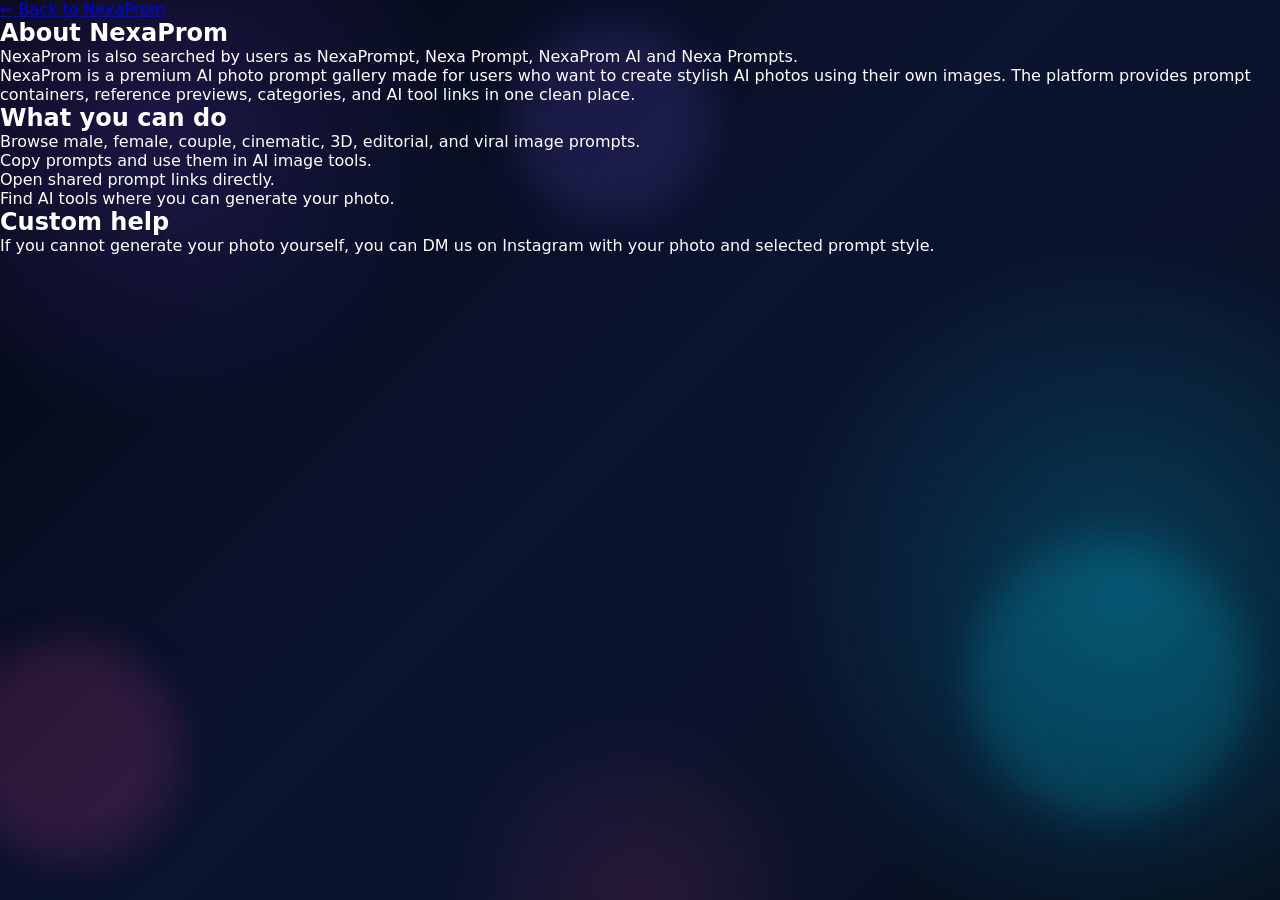
==== about.html @ d0b2d92f "Add files via upload" ====
<!DOCTYPE html>
<html lang="en">
<head>
  <meta charset="UTF-8" />
  <meta name="viewport" content="width=device-width, initial-scale=1.0, viewport-fit=cover" />
  <meta name="robots" content="index, follow">
  <meta name="theme-color" content="#080914">
  <link rel="icon" type="image/svg+xml" href="favicon.svg">
  <link rel="stylesheet" href="style.css" />
  <title>About NexaProm - AI Photo Prompt Gallery</title>
  <meta name="description" content="Learn about NexaProm, a premium AI photo prompt gallery for viral image styles.">
</head>
<body>
  <div class="page-glow glow-a"></div>
  <div class="page-glow glow-b"></div>
  <div class="page-glow glow-c"></div>
  <main class="info-page">
    <section class="info-shell">
      <a class="info-back" href="index.html">← Back to NexaProm</a>
<h1>About NexaProm</h1>
<p>NexaProm is also searched by users as NexaPrompt, Nexa Prompt, NexaProm AI and Nexa Prompts.</p>
<p>NexaProm is a premium AI photo prompt gallery made for users who want to create stylish AI photos using their own images. The platform provides prompt containers, reference previews, categories, and AI tool links in one clean place.</p>
<h2>What you can do</h2>
<ul>
  <li>Browse male, female, couple, cinematic, 3D, editorial, and viral image prompts.</li>
  <li>Copy prompts and use them in AI image tools.</li>
  <li>Open shared prompt links directly.</li>
  <li>Find AI tools where you can generate your photo.</li>
</ul>
<h2>Custom help</h2>
<p>If you cannot generate your photo yourself, you can DM us on Instagram with your photo and selected prompt style.</p>
    </section>
  </main>
</body>
</html>
---- style.css ----
:root{
  --bg:#060816;
  --panel:rgba(255,255,255,0.08);
  --line:rgba(255,255,255,0.12);
  --text:#ffffff;
  --muted:#c4ccef;
  --cyan:#33d8ff;
  --violet:#865dff;
  --pink:#ff4ca2;
  --shadow:0 24px 90px rgba(0,0,0,0.28);
}

*{box-sizing:border-box;margin:0;padding:0}
html{scroll-behavior:smooth}
body{
  font-family:'Inter',system-ui,-apple-system,Segoe UI,sans-serif;
  color:var(--text);
  background:
    radial-gradient(circle at 12% 14%, rgba(119,76,255,0.18), transparent 22%),
    radial-gradient(circle at 88% 66%, rgba(0,213,255,0.22), transparent 28%),
    radial-gradient(circle at 50% 100%, rgba(255,76,162,0.12), transparent 18%),
    linear-gradient(135deg,#050713 0%,#0b1430 48%,#07101f 100%);
  min-height:100vh;
  overflow-x:hidden;
}

.page-glow{position:fixed;border-radius:50%;filter:blur(22px);opacity:.55;z-index:-1;animation:floatGlow 8s ease-in-out infinite}
.glow-a{width:220px;height:220px;left:-40px;bottom:40px;background:rgba(255,76,162,.28)}
.glow-b{width:280px;height:280px;right:30px;bottom:80px;background:rgba(0,217,255,.30);animation-delay:1.5s}
.glow-c{width:200px;height:200px;left:40%;top:20px;background:rgba(129,97,255,.28);animation-delay:3s}
@keyframes floatGlow{0%,100%{transform:translateY(0) scale(1)}50%{transform:translateY(-16px) scale(1.05)}}

.topbar{
  position:sticky;
  top:0;
  z-index:40;
  display:flex;
  align-items:center;
  justify-content:space-between;
  gap:20px;
  padding:16px 5%;
  background:rgba(5,8,19,.64);
  backdrop-filter:blur(16px);
  border-bottom:1px solid rgba(255,255,255,.06);
  transition:transform .26s ease, opacity .26s ease;
}
.topbar.hide-on-scroll{
  transform:translateY(-110%);
  opacity:0;
}
.brand{display:flex;align-items:center;gap:14px;cursor:pointer;user-select:none}
.logo3d{
  width:54px;height:54px;border-radius:18px;display:grid;place-items:center;
  font-size:19px;font-weight:900;letter-spacing:-1px;
  background:linear-gradient(145deg,var(--pink),var(--violet),var(--cyan));
  box-shadow:0 18px 42px rgba(122,92,255,.35);
  transform:rotate(-7deg);
}
.brand h1{font-size:25px;font-weight:900;line-height:1}
.brand p{font-size:12px;color:#bfc8ef;margin-top:4px}
.topnav{display:flex;gap:10px;flex-wrap:wrap}

button,input,textarea,select{font:inherit}
.nav-btn,.primary-btn,.secondary-btn,.danger-btn{
  border:0;cursor:pointer;border-radius:16px;color:#fff;font-weight:800;
  transition:transform .2s ease, box-shadow .2s ease, opacity .2s ease;
}
.nav-btn{background:rgba(255,255,255,.08);padding:12px 18px;border:1px solid rgba(255,255,255,.08)}
.primary-btn{padding:14px 20px;background:linear-gradient(135deg,var(--cyan),var(--violet));box-shadow:0 16px 35px rgba(90,125,255,.28)}
.secondary-btn{padding:12px 16px;background:rgba(255,255,255,.08);border:1px solid rgba(255,255,255,.1)}
.danger-btn{padding:12px 16px;background:linear-gradient(135deg,#ff4a65,#ff6e3b)}
.nav-btn:hover,.primary-btn:hover,.secondary-btn:hover,.danger-btn:hover{transform:translateY(-2px)}
.full-btn{width:100%}

.hero{
  padding:62px 5% 34px;
  display:grid;
  grid-template-columns:1.08fr .92fr;
  gap:34px;
  align-items:center;
}

.instagram-glow{
  display:inline-flex;
  align-items:center;
  gap:9px;
  width:max-content;
  margin-bottom:12px;
  padding:10px 16px;
  border-radius:999px;
  text-decoration:none;
  color:#fff;
  font-weight:900;
  letter-spacing:.2px;
  background:
    linear-gradient(135deg,rgba(255,76,162,.20),rgba(134,93,255,.20),rgba(51,216,255,.16)),
    rgba(255,255,255,.07);
  border:1px solid rgba(255,255,255,.18);
  box-shadow:
    0 0 22px rgba(255,76,162,.34),
    0 0 38px rgba(134,93,255,.22),
    inset 0 0 18px rgba(255,255,255,.06);
  position:relative;
  overflow:hidden;
  animation:igGlow 2.2s ease-in-out infinite;
}
.instagram-glow::before{
  content:"";
  position:absolute;
  inset:-2px;
  background:linear-gradient(90deg,transparent,rgba(255,255,255,.34),transparent);
  transform:translateX(-120%);
  animation:igShine 2.8s ease-in-out infinite;
}
.ig-dot{
  width:13px;
  height:13px;
  border-radius:50%;
  background:linear-gradient(135deg,#ffd166,#ff4ca2,#865dff);
  box-shadow:0 0 18px rgba(255,76,162,.8);
  flex:0 0 auto;
}
@keyframes igGlow{
  0%,100%{filter:brightness(1);transform:translateY(0)}
  50%{filter:brightness(1.25);transform:translateY(-2px)}
}
@keyframes igShine{
  0%{transform:translateX(-120%)}
  48%,100%{transform:translateX(120%)}
}

.badge{display:inline-flex;padding:10px 16px;border-radius:999px;background:rgba(255,255,255,.08);border:1px solid rgba(255,255,255,.1);color:#d4dbff;font-weight:800}
.hero-copy h2{
  font-size:clamp(38px,6vw,72px);
  line-height:1.02;
  letter-spacing:-1.4px;
  margin:18px 0 16px;
  background:linear-gradient(90deg,#ffffff,#cad4ff,#94f6ff);
  -webkit-background-clip:text;
  color:transparent;
}
.hero-text{font-size:18px;line-height:1.75;color:var(--muted);max-width:720px}
.hero-actions{margin-top:26px;display:flex;flex-wrap:wrap;gap:12px}

.hero-visual{min-height:560px;position:relative;display:grid;place-items:center}
.phone-shell{
  position:relative;
  width:min(360px,80vw);
  height:min(650px,80vh);
  padding:14px;
  border-radius:40px;
  background:linear-gradient(180deg,rgba(255,255,255,.13),rgba(255,255,255,.07));
  border:1px solid rgba(255,255,255,.16);
  box-shadow:0 40px 110px rgba(0,0,0,.4), inset 0 0 20px rgba(255,255,255,.04);
  overflow:hidden;
  transform:perspective(1200px) rotateY(-10deg) rotateX(7deg);
}
.phone-notch{position:absolute;top:12px;left:50%;transform:translateX(-50%);width:110px;height:24px;border-radius:0 0 16px 16px;background:#02050d;z-index:3}
.phone-image-stage{
  width:100%;height:100%;border-radius:30px;
  background:linear-gradient(180deg,rgba(9,14,26,.95),rgba(10,16,32,.98));
  display:flex;align-items:center;justify-content:center;overflow:hidden;position:relative;
}
.hero-preview-image{max-width:100%;max-height:100%;width:auto;height:auto;object-fit:contain;display:block;transition:transform .6s ease, opacity .6s ease;backface-visibility:hidden}
.hero-preview-image.flip-out{opacity:.15;transform:rotateY(90deg) scale(.96)}
.hero-preview-image.flip-in{opacity:1;transform:rotateY(0deg) scale(1)}
.hero-overlay-title{
  position:absolute;left:28px;right:28px;bottom:28px;
  padding:17px 18px;border-radius:24px;
  background:rgba(11,16,31,.62);
  backdrop-filter:blur(16px);
  border:1px solid rgba(255,255,255,.08);
  font-weight:800;text-align:center;font-size:18px;z-index:3;
}
.floating-chip{
  position:absolute;z-index:2;padding:16px 22px;border-radius:22px;
  background:rgba(255,255,255,.09);border:1px solid rgba(255,255,255,.14);
  backdrop-filter:blur(16px);font-weight:900;box-shadow:var(--shadow);
}
.chip-left{left:0;top:22%;animation:floatGlow 5s ease-in-out infinite}
.chip-right{right:0;bottom:22%;animation:floatGlow 5s ease-in-out 1.2s infinite}


/* Live visit counter beside Explore Prompts */
.visit-counter{
  display:inline-flex;
  align-items:center;
  gap:11px;
  min-width:96px;
  height:48px;
  padding:0 18px;
  border-radius:20px;
  color:#fff;
  font-weight:900;
  background:
    radial-gradient(circle at 25% 50%, rgba(51,216,255,.18), transparent 38%),
    linear-gradient(180deg,rgba(255,255,255,.11),rgba(255,255,255,.055));
  border:1px solid rgba(255,255,255,.15);
  box-shadow:
    0 18px 45px rgba(0,0,0,.22),
    0 0 28px rgba(134,93,255,.16),
    inset 0 0 18px rgba(255,255,255,.05);
  backdrop-filter:blur(16px);
  position:relative;
  overflow:hidden;
}
.visit-counter::before{
  content:"";
  position:absolute;
  inset:-2px;
  background:linear-gradient(90deg,transparent,rgba(51,216,255,.22),transparent);
  transform:translateX(-120%);
  animation:visitShine 2.6s ease-in-out infinite;
}
.visit-eye{
  width:34px;
  height:34px;
  display:grid;
  place-items:center;
  border-radius:50%;
  background:rgba(51,216,255,.10);
  box-shadow:0 0 22px rgba(51,216,255,.15);
  position:relative;
  z-index:1;
  font-size:15px;
}
#liveVisitCount{
  position:relative;
  z-index:1;
  font-size:24px;
  line-height:1;
  min-width:18px;
  text-align:left;
}
.visit-counter.bump{
  animation:visitBump .48s ease;
}
@keyframes visitShine{
  0%{transform:translateX(-120%)}
  48%,100%{transform:translateX(120%)}
}
@keyframes visitBump{
  0%{transform:scale(1)}
  35%{transform:scale(1.08)}
  100%{transform:scale(1)}
}


/* Important moving notice bar */
.important-notice{
  margin:10px 5% 0;
  height:44px;
  border-radius:18px;
  display:flex;
  align-items:center;
  overflow:hidden;
  position:relative;
  z-index:20;
  background:
    radial-gradient(circle at 8% 50%, rgba(255,67,88,.28), transparent 28%),
    linear-gradient(90deg,rgba(255,55,75,.22),rgba(255,55,75,.08),rgba(255,55,75,.20));
  border:1px solid rgba(255,84,105,.48);
  box-shadow:
    0 0 24px rgba(255,55,75,.25),
    inset 0 0 22px rgba(255,255,255,.04);
  backdrop-filter:blur(15px);
}
.notice-label{
  height:100%;
  display:flex;
  align-items:center;
  gap:8px;
  padding:0 18px;
  color:#fff;
  font-size:12px;
  font-weight:900;
  letter-spacing:.8px;
  text-transform:uppercase;
  background:linear-gradient(135deg,rgba(255,52,82,.55),rgba(255,52,82,.16));
  border-right:1px solid rgba(255,255,255,.12);
  flex:0 0 auto;
  z-index:2;
}
.notice-label::before{
  content:"!";
  width:20px;
  height:20px;
  display:grid;
  place-items:center;
  border-radius:50%;
  color:#fff;
  background:#ff3759;
  box-shadow:0 0 18px rgba(255,55,89,.8);
}
.notice-marquee{
  flex:1;
  overflow:hidden;
  white-space:nowrap;
  position:relative;
}
.notice-marquee::before,
.notice-marquee::after{
  content:"";
  position:absolute;
  top:0;
  bottom:0;
  width:42px;
  z-index:2;
  pointer-events:none;
}
.notice-marquee::before{left:0;background:linear-gradient(90deg,rgba(31,6,14,.95),transparent)}
.notice-marquee::after{right:0;background:linear-gradient(270deg,rgba(31,6,14,.95),transparent)}
#importantNoticeText{
  display:inline-block;
  padding-left:100%;
  color:#ffd8df;
  font-size:14px;
  font-weight:800;
  letter-spacing:.2px;
  animation:noticeMove 120s linear infinite;
}
@keyframes noticeMove{
  0%{transform:translateX(0)}
  100%{transform:translateX(-100%)}
}

.notice-admin-box{
  margin-top:20px;
  padding:18px;
  border-radius:24px;
  display:grid;
  gap:12px;
}
.notice-admin-box h3{
  font-size:20px;
  margin-bottom:4px;
}
.notice-admin-box textarea{
  width:100%;
  border-radius:16px;
  border:1px solid rgba(255,255,255,.12);
  background:rgba(255,255,255,.06);
  color:#fff;
  padding:15px 16px;
  outline:0;
  resize:vertical;
}
.notice-admin-actions{
  display:flex;
  gap:10px;
  flex-wrap:wrap;
}
.notice-admin-actions button{
  flex:1;
  min-width:180px;
}

@media (max-width:780px){
  .important-notice{
    margin:8px 14px 0;
    height:38px;
    border-radius:15px;
  }
  .notice-label{
    padding:0 11px;
    font-size:10px;
  }
  .notice-label::before{
    width:17px;
    height:17px;
    font-size:11px;
  }
  #importantNoticeText{
    font-size:12px;
    animation-duration:15s;
  }
  .notice-admin-actions{
    flex-direction:column;
  }
  .notice-admin-actions button{
    width:100%;
  }
}

.stats-wrap{padding:10px 5% 46px;display:grid;grid-template-columns:repeat(3,minmax(0,1fr));gap:18px}
.glass-panel,.stat-card,.empty-card,.step-card,.prompt-card,.admin-box{background:linear-gradient(180deg,rgba(255,255,255,.09),rgba(255,255,255,.05));border:1px solid var(--line);box-shadow:var(--shadow);backdrop-filter:blur(16px)}
.stat-card{border-radius:28px;padding:24px}
.stat-card strong{display:block;font-size:38px;font-weight:900}
.stat-card span{color:#b8c3ec}


/* AI Tools Section */
.tools-section{
  padding:0 5% 42px;
}
.tools-head{
  display:flex;
  align-items:end;
  justify-content:space-between;
  gap:18px;
  margin-bottom:16px;
}
.tools-head span{
  color:#86edff;
  font-size:13px;
  font-weight:900;
  text-transform:uppercase;
  letter-spacing:1.4px;
}
.tools-head h2{
  font-size:26px;
  margin-top:6px;
}
.tools-head p{
  color:#bfc8ef;
  font-size:14px;
}
.tools-grid{
  display:grid;
  grid-template-columns:repeat(5,minmax(0,1fr));
  gap:14px;
}
.tool-card{
  display:flex;
  align-items:center;
  justify-content:space-between;
  gap:12px;
  padding:15px 16px;
  border-radius:20px;
  text-decoration:none;
  color:#fff;
  background:
    radial-gradient(circle at 18% 50%, rgba(51,216,255,.14), transparent 34%),
    linear-gradient(180deg,rgba(255,255,255,.09),rgba(255,255,255,.05));
  border:1px solid rgba(255,255,255,.12);
  box-shadow:0 18px 48px rgba(0,0,0,.20);
  backdrop-filter:blur(16px);
  transition:transform .2s ease, box-shadow .2s ease, border-color .2s ease;
  position:relative;
  overflow:hidden;
}
.tool-card::before{
  content:"";
  position:absolute;
  inset:-2px;
  background:linear-gradient(90deg,transparent,rgba(51,216,255,.20),transparent);
  transform:translateX(-120%);
  transition:.45s ease;
}
.tool-card:hover{
  transform:translateY(-4px);
  border-color:rgba(51,216,255,.35);
  box-shadow:0 22px 60px rgba(51,216,255,.12);
}
.tool-card:hover::before{
  transform:translateX(120%);
}
.tool-main{
  display:flex;
  align-items:center;
  gap:12px;
  min-width:0;
  position:relative;
  z-index:1;
}
.tool-icon{
  width:38px;
  height:38px;
  border-radius:14px;
  display:grid;
  place-items:center;
  flex:0 0 auto;
  background:linear-gradient(135deg,rgba(51,216,255,.22),rgba(134,93,255,.22));
  box-shadow:inset 0 0 18px rgba(255,255,255,.05);
  font-size:20px;
}
.tool-name{
  font-weight:900;
  font-size:14px;
  white-space:nowrap;
  overflow:hidden;
  text-overflow:ellipsis;
}
.tool-open{
  position:relative;
  z-index:1;
  opacity:.75;
  font-weight:900;
}
.tools-empty{
  padding:18px;
  border-radius:20px;
  color:#bfc8ef;
  background:rgba(255,255,255,.06);
  border:1px solid rgba(255,255,255,.10);
  grid-column:1/-1;
}

/* Admin Tools */
.tools-admin-box{
  margin-top:20px;
  padding:18px;
  border-radius:24px;
  display:grid;
  gap:12px;
}
.tools-admin-box h3{
  font-size:20px;
  margin-bottom:4px;
}
.tools-admin-grid{
  display:grid;
  grid-template-columns:1fr .55fr 1.45fr;
  gap:10px;
}
.tools-admin-list{
  display:grid;
  gap:10px;
  margin-top:8px;
}
.tool-admin-item{
  display:flex;
  justify-content:space-between;
  align-items:center;
  gap:12px;
  padding:12px 14px;
  border-radius:18px;
  background:rgba(255,255,255,.06);
  border:1px solid rgba(255,255,255,.10);
}
.tool-admin-item b{
  display:block;
  margin-bottom:4px;
}
.tool-admin-item small{
  display:block;
  max-width:520px;
  overflow:hidden;
  text-overflow:ellipsis;
  white-space:nowrap;
}
.tool-admin-actions{
  display:flex;
  gap:8px;
  flex-wrap:wrap;
}
.tool-admin-actions button{
  border:0;
  cursor:pointer;
  color:#fff;
  border-radius:12px;
  padding:9px 12px;
  font-weight:800;
}
.tool-edit-btn{
  background:linear-gradient(135deg,var(--cyan),var(--violet));
}
.tool-delete-btn{
  background:linear-gradient(135deg,#ff4a65,#ff6e3b);
}

@media (max-width:1100px){
  .tools-grid{
    grid-template-columns:repeat(3,minmax(0,1fr));
  }
}
@media (max-width:780px){
  .tools-section{
    padding:0 14px 28px;
  }
  .tools-head{
    align-items:flex-start;
    flex-direction:column;
    gap:6px;
  }
  .tools-head h2{
    font-size:22px;
  }
  .tools-grid{
    grid-template-columns:1fr 1fr;
    gap:10px;
  }
  .tool-card{
    padding:12px;
    border-radius:17px;
  }
  .tool-icon{
    width:32px;
    height:32px;
    border-radius:12px;
    font-size:17px;
  }
  .tool-name{
    font-size:12px;
  }
  .tools-admin-grid{
    grid-template-columns:1fr;
  }
  .tool-admin-item{
    flex-direction:column;
    align-items:stretch;
  }
}

.section-block{padding:38px 5%}
.section-title span{color:#86edff;font-size:13px;font-weight:900;text-transform:uppercase;letter-spacing:1.4px}
.section-title h2{font-size:34px;margin-top:10px;margin-bottom:20px}
.toolbar{display:flex;gap:14px;align-items:center;padding:16px;border-radius:26px;margin-bottom:24px}
.toolbar input,.toolbar select,.admin-form input,.admin-form textarea,.admin-form select{width:100%;border-radius:16px;border:1px solid rgba(255,255,255,.12);background:rgba(255,255,255,.06);color:#fff;padding:15px 16px;outline:0}
.toolbar select{max-width:270px}.toolbar option,.admin-form select option{color:#111}


.gender-hint{
  display:flex;
  align-items:center;
  gap:8px;
  color:#bfc8ef;
  font-size:13px;
  margin-top:8px;
}

.cards-grid{display:grid;grid-template-columns:repeat(3,minmax(0,1fr));gap:24px;align-items:start}
.prompt-card{border-radius:30px;overflow:hidden;transition:transform .22s ease, box-shadow .22s ease}
.prompt-card:hover{transform:translateY(-8px);box-shadow:0 34px 90px rgba(0,0,0,.34)}
.image-box{position:relative;display:flex;align-items:center;justify-content:center;background:linear-gradient(180deg,rgba(7,10,18,.92),rgba(10,14,28,.98));overflow:hidden;padding:14px;min-height:320px}
.image-box img{max-width:100%;max-height:620px;width:auto;height:auto;display:block;object-fit:contain;transition:transform .3s ease, opacity .3s ease}
.prompt-card:hover .image-box img{transform:scale(1.01)}
.cat-pill{position:absolute;top:14px;left:14px;padding:8px 14px;border-radius:999px;background:rgba(7,10,18,.72);border:1px solid rgba(255,255,255,.08);backdrop-filter:blur(12px);font-size:12px;font-weight:900;z-index:2}
.swap-controls{position:absolute;right:14px;bottom:14px;display:flex;gap:8px;z-index:2}
.swap-controls button{width:40px;height:40px;border-radius:50%;border:0;cursor:pointer;background:rgba(255,255,255,.88);color:#111;font-weight:900;font-size:18px}
.card-body{padding:20px 20px 22px}
.card-body h3{font-size:22px;line-height:1.25;margin-bottom:12px}
.prompt-text{max-height:126px;overflow:auto;color:#cad3f3;line-height:1.7;font-size:14px;padding-right:4px}
.card-actions{display:grid;grid-template-columns:1fr 1fr;gap:12px;margin-top:18px}
.card-actions button{border:0;cursor:pointer;border-radius:16px;padding:14px 14px;color:#fff;font-weight:900;position:relative;overflow:hidden}
.copy-btn{background:linear-gradient(135deg,var(--cyan),var(--violet))}
.share-btn{background:rgba(255,255,255,.08);border:1px solid rgba(255,255,255,.1)}
.copy-btn.copied{animation:copyPulse .75s ease;background:linear-gradient(135deg,#20e3a2,#33d8ff)}
@keyframes copyPulse{0%{transform:scale(1)}35%{transform:scale(.94)}70%{transform:scale(1.07)}100%{transform:scale(1)}}
.empty-card{border-radius:28px;padding:28px;text-align:center;color:#ced6fb}
.empty-card strong{display:block;font-size:24px;margin-bottom:8px;color:#fff}

.copy-burst{
  position:fixed;left:50%;top:50%;transform:translate(-50%,-50%) scale(.86);
  z-index:120;display:flex;align-items:center;gap:12px;
  padding:18px 24px;border-radius:999px;color:#fff;
  background:linear-gradient(135deg,rgba(51,216,255,.92),rgba(134,93,255,.92));
  box-shadow:0 25px 80px rgba(51,216,255,.35);
  border:1px solid rgba(255,255,255,.24);
  opacity:0;pointer-events:none;
}
.copy-burst.show{animation:burstShow 1.05s ease forwards}
.burst-icon{width:38px;height:38px;border-radius:50%;display:grid;place-items:center;background:rgba(255,255,255,.18);font-weight:900;font-size:22px}
.burst-text{font-weight:900;letter-spacing:.2px}
@keyframes burstShow{
  0%{opacity:0;transform:translate(-50%,-50%) scale(.72) rotate(-4deg)}
  18%{opacity:1;transform:translate(-50%,-50%) scale(1.08) rotate(2deg)}
  65%{opacity:1;transform:translate(-50%,-50%) scale(1)}
  100%{opacity:0;transform:translate(-50%,-64%) scale(.92)}
}


.confetti-piece{
  position:fixed;
  left:50%;
  top:50%;
  z-index:121;
  width:10px;
  height:18px;
  border-radius:3px;
  pointer-events:none;
  opacity:0;
  transform:translate(-50%,-50%);
  animation:confettiFly 1.25s cubic-bezier(.12,.72,.28,1) forwards;
}
.confetti-piece.ribbon{
  width:8px;
  height:32px;
  border-radius:999px;
  transform-origin:center;
}
@keyframes confettiFly{
  0%{
    opacity:0;
    transform:translate(-50%,-50%) scale(.35) rotate(0deg);
  }
  12%{
    opacity:1;
  }
  70%{
    opacity:1;
  }
  100%{
    opacity:0;
    transform:
      translate(calc(-50% + var(--x)), calc(-50% + var(--y)))
      scale(1)
      rotate(var(--r));
  }
}

.copy-burst::before,
.copy-burst::after{
  content:"";
  position:absolute;
  inset:-12px;
  border-radius:999px;
  border:2px solid rgba(255,255,255,.35);
  opacity:0;
  animation:ringPop 1.05s ease forwards;
}
.copy-burst::after{
  animation-delay:.12s;
  border-color:rgba(51,216,255,.42);
}
@keyframes ringPop{
  0%{opacity:0;transform:scale(.7)}
  20%{opacity:1}
  100%{opacity:0;transform:scale(1.55)}
}

@media (max-width:780px){
  .confetti-piece{width:8px;height:14px}
  .confetti-piece.ribbon{width:6px;height:26px}
}


/* Extra cartoon celebration animation */
.star-pop,
.bubble-pop,
.spark-pop{
  position:fixed;
  left:50%;
  top:50%;
  z-index:122;
  pointer-events:none;
  opacity:0;
  transform:translate(-50%,-50%);
  animation:popFly 1.35s cubic-bezier(.14,.75,.2,1) forwards;
}
.star-pop{
  width:18px;
  height:18px;
  background:var(--starColor,#ffd166);
  clip-path:polygon(50% 0%,61% 35%,98% 35%,68% 56%,79% 91%,50% 70%,21% 91%,32% 56%,2% 35%,39% 35%);
}
.bubble-pop{
  width:16px;
  height:16px;
  border-radius:50%;
  border:2px solid var(--bubbleColor,#33d8ff);
  box-shadow:0 0 18px var(--bubbleColor,#33d8ff);
}
.spark-pop{
  width:6px;
  height:42px;
  border-radius:999px;
  background:linear-gradient(180deg,#fff,var(--sparkColor,#ff4ca2));
  box-shadow:0 0 14px var(--sparkColor,#ff4ca2);
}
@keyframes popFly{
  0%{opacity:0;transform:translate(-50%,-50%) scale(.25) rotate(0deg)}
  10%{opacity:1}
  70%{opacity:1}
  100%{
    opacity:0;
    transform:
      translate(calc(-50% + var(--x)), calc(-50% + var(--y)))
      scale(var(--s,1))
      rotate(var(--r));
  }
}

.copy-burst{
  animation:cartoonBounce 1.05s ease forwards;
}
@keyframes cartoonBounce{
  0%{opacity:0;transform:translate(-50%,-50%) scale(.55) rotate(-8deg)}
  18%{opacity:1;transform:translate(-50%,-50%) scale(1.16) rotate(4deg)}
  34%{transform:translate(-50%,-50%) scale(.94) rotate(-2deg)}
  54%{transform:translate(-50%,-50%) scale(1.04) rotate(1deg)}
  78%{opacity:1;transform:translate(-50%,-50%) scale(1)}
  100%{opacity:0;transform:translate(-50%,-70%) scale(.88)}
}
.copy-burst .burst-icon{
  animation:tickSpin .85s ease forwards;
}
@keyframes tickSpin{
  0%{transform:rotate(-180deg) scale(.6)}
  55%{transform:rotate(12deg) scale(1.22)}
  100%{transform:rotate(0deg) scale(1)}
}

@media (max-width:780px){
  .star-pop{width:14px;height:14px}
  .bubble-pop{width:13px;height:13px}
  .spark-pop{height:32px}
}


/* Pagination + attractive filter animation */
.cards-grid.filter-pop{
  animation:gridFilterPop .45s ease both;
}
@keyframes gridFilterPop{
  0%{opacity:.1;transform:translateY(18px) scale(.98);filter:blur(8px)}
  100%{opacity:1;transform:translateY(0) scale(1);filter:blur(0)}
}
.prompt-card{
  animation:cardReveal .48s ease both;
}
.prompt-card:nth-child(1){animation-delay:.02s}
.prompt-card:nth-child(2){animation-delay:.05s}
.prompt-card:nth-child(3){animation-delay:.08s}
.prompt-card:nth-child(4){animation-delay:.11s}
.prompt-card:nth-child(5){animation-delay:.14s}
.prompt-card:nth-child(6){animation-delay:.17s}
.prompt-card:nth-child(7){animation-delay:.20s}
.prompt-card:nth-child(8){animation-delay:.23s}
.prompt-card:nth-child(9){animation-delay:.26s}
.prompt-card:nth-child(10){animation-delay:.29s}
@keyframes cardReveal{
  0%{opacity:0;transform:translateY(24px) rotateX(6deg) scale(.96)}
  100%{opacity:1;transform:translateY(0) rotateX(0deg) scale(1)}
}
.pagination-controls{
  display:flex;
  justify-content:center;
  align-items:center;
  gap:10px;
  flex-wrap:wrap;
  margin-top:28px;
}
.page-btn,
.page-arrow{
  border:1px solid rgba(255,255,255,.14);
  color:#fff;
  cursor:pointer;
  min-width:44px;
  height:44px;
  padding:0 14px;
  border-radius:16px;
  font-weight:900;
  background:rgba(255,255,255,.08);
  backdrop-filter:blur(14px);
  box-shadow:0 12px 34px rgba(0,0,0,.18);
  transition:transform .2s ease, background .2s ease, box-shadow .2s ease;
}
.page-btn:hover,
.page-arrow:hover{
  transform:translateY(-3px) scale(1.04);
  box-shadow:0 18px 44px rgba(51,216,255,.20);
}
.page-btn.active{
  background:linear-gradient(135deg,var(--cyan),var(--violet));
  box-shadow:0 18px 45px rgba(134,93,255,.34);
  animation:activePageGlow 1.8s ease-in-out infinite;
}
.page-arrow:disabled{
  opacity:.35;
  cursor:not-allowed;
  transform:none;
}
.page-info{
  color:#c7d0f4;
  font-size:13px;
  font-weight:800;
  padding:0 6px;
}
@keyframes activePageGlow{
  0%,100%{filter:brightness(1)}
  50%{filter:brightness(1.28)}
}
.filter-spark{
  position:fixed;
  z-index:70;
  width:10px;
  height:10px;
  border-radius:50%;
  pointer-events:none;
  background:var(--sparkColor,#33d8ff);
  box-shadow:0 0 18px var(--sparkColor,#33d8ff);
  animation:filterSparkFly .75s ease forwards;
}
@keyframes filterSparkFly{
  0%{opacity:0;transform:translate(-50%,-50%) scale(.2)}
  20%{opacity:1}
  100%{
    opacity:0;
    transform:translate(calc(-50% + var(--x)), calc(-50% + var(--y))) scale(1.1);
  }
}

.steps-grid{display:grid;grid-template-columns:repeat(3,minmax(0,1fr));gap:20px}
.step-card{border-radius:28px;padding:24px}
.step-card b{display:block;font-size:34px;color:#86edff;font-weight:900;margin-bottom:12px}
.step-card h3{margin-bottom:10px;font-size:21px}.step-card p{color:#c2cdee;line-height:1.65}

.toast{position:fixed;left:50%;bottom:28px;transform:translateX(-50%) translateY(80px);padding:14px 22px;border-radius:999px;z-index:80;background:#10162b;border:1px solid rgba(255,255,255,.08);opacity:0;transition:.25s ease;color:#fff}
.toast.show{opacity:1;transform:translateX(-50%) translateY(0)}
.hidden{display:none !important}
.modal{position:fixed;inset:0;z-index:90;display:grid;place-items:center}
.modal-backdrop{position:absolute;inset:0;background:rgba(0,0,0,.74);backdrop-filter:blur(8px)}
.admin-box{position:relative;z-index:1;width:min(940px,92vw);max-height:88vh;overflow:auto;border-radius:32px;padding:28px;background:linear-gradient(145deg,rgba(16,21,42,.96),rgba(8,10,22,.98))}
.close-btn{position:absolute;top:16px;right:18px;width:42px;height:42px;border-radius:50%;border:0;cursor:pointer;background:rgba(255,255,255,.08);color:#fff;font-size:24px}
.admin-box h2{font-size:30px;margin-bottom:8px}.admin-box p,.admin-box small{color:#b9c5ec;line-height:1.6}
.admin-form{display:grid;gap:12px;margin-top:18px}.admin-entry-form{padding:18px;border-radius:24px}
.admin-head{display:flex;justify-content:space-between;align-items:center;gap:16px}
.admin-list{margin-top:22px;display:grid;gap:12px}
.admin-item{display:flex;justify-content:space-between;gap:16px;align-items:center;padding:16px 18px;border-radius:22px;background:rgba(255,255,255,.06);border:1px solid rgba(255,255,255,.08)}
.admin-item h4{font-size:18px;margin-bottom:4px}.admin-item p{font-size:13px;color:#bfc8ef}
.admin-actions{display:flex;gap:8px;flex-wrap:wrap;justify-content:flex-end}.admin-actions button{border:0;cursor:pointer;color:#fff;border-radius:12px;padding:10px 12px;font-weight:800}
.edit-btn{background:linear-gradient(135deg,var(--cyan),var(--violet))}.delete-btn{background:linear-gradient(135deg,#ff4a65,#ff6e3b)}

@media (max-width:1100px){
  .hero{grid-template-columns:1fr}
  .hero-visual{order:-1;min-height:auto}
  .cards-grid{grid-template-columns:repeat(2,minmax(0,1fr))}
}

@media (max-width:780px){
  .topbar{
    padding:10px 14px;
    gap:10px;
    align-items:center;
    flex-direction:row;
  }
  .brand{gap:10px;min-width:0}
  .logo3d{width:42px;height:42px;border-radius:14px;font-size:16px;flex:0 0 auto}
  .brand h1{font-size:22px}
  .brand p{display:none}
  .topnav{margin-left:auto;gap:8px;flex-wrap:nowrap}
  .nav-btn{padding:9px 12px;border-radius:14px;font-size:13px;white-space:nowrap}
  .hero{
    padding:18px 14px 20px;
    grid-template-columns:1fr;
    gap:12px;
  }
  .hero-copy{order:2;text-align:left}
  .hero-visual{order:1;min-height:0;margin-top:8px}

  .instagram-glow{
    padding:8px 12px;
    font-size:13px;
    margin-bottom:8px;
  }
  .ig-dot{width:11px;height:11px}
  .badge{padding:7px 11px;font-size:12px}
  .hero-copy h2{font-size:30px;letter-spacing:-.6px;margin:12px 0 10px}
  .hero-text{font-size:14px;line-height:1.55}
  .hero-actions{margin-top:16px}
  .primary-btn{padding:12px 16px;border-radius:14px}

  .hero-actions{
    gap:10px;
    align-items:center;
  }
  .visit-counter{
    height:42px;
    min-width:78px;
    padding:0 13px;
    border-radius:17px;
    gap:8px;
  }
  .visit-eye{
    width:29px;
    height:29px;
    font-size:13px;
  }
  #liveVisitCount{
    font-size:20px;
  }

  .phone-shell{
    width:min(265px,68vw);
    height:min(430px,58vh);
    padding:10px;
    border-radius:30px;
    transform:perspective(1000px) rotateY(-7deg) rotateX(4deg);
  }
  .phone-image-stage{border-radius:22px}
  .phone-notch{width:78px;height:17px;top:9px}
  .hero-overlay-title{left:18px;right:18px;bottom:17px;padding:11px 12px;border-radius:18px;font-size:13px}
  .floating-chip{padding:10px 13px;border-radius:16px;font-size:13px}
  .chip-left{left:4px;top:16%}
  .chip-right{right:4px;bottom:18%}
  
/* Live visit counter beside Explore Prompts */
.visit-counter{
  display:inline-flex;
  align-items:center;
  gap:11px;
  min-width:96px;
  height:48px;
  padding:0 18px;
  border-radius:20px;
  color:#fff;
  font-weight:900;
  background:
    radial-gradient(circle at 25% 50%, rgba(51,216,255,.18), transparent 38%),
    linear-gradient(180deg,rgba(255,255,255,.11),rgba(255,255,255,.055));
  border:1px solid rgba(255,255,255,.15);
  box-shadow:
    0 18px 45px rgba(0,0,0,.22),
    0 0 28px rgba(134,93,255,.16),
    inset 0 0 18px rgba(255,255,255,.05);
  backdrop-filter:blur(16px);
  position:relative;
  overflow:hidden;
}
.visit-counter::before{
  content:"";
  position:absolute;
  inset:-2px;
  background:linear-gradient(90deg,transparent,rgba(51,216,255,.22),transparent);
  transform:translateX(-120%);
  animation:visitShine 2.6s ease-in-out infinite;
}
.visit-eye{
  width:34px;
  height:34px;
  display:grid;
  place-items:center;
  border-radius:50%;
  background:rgba(51,216,255,.10);
  box-shadow:0 0 22px rgba(51,216,255,.15);
  position:relative;
  z-index:1;
  font-size:15px;
}
#liveVisitCount{
  position:relative;
  z-index:1;
  font-size:24px;
  line-height:1;
  min-width:18px;
  text-align:left;
}
.visit-counter.bump{
  animation:visitBump .48s ease;
}
@keyframes visitShine{
  0%{transform:translateX(-120%)}
  48%,100%{transform:translateX(120%)}
}
@keyframes visitBump{
  0%{transform:scale(1)}
  35%{transform:scale(1.08)}
  100%{transform:scale(1)}
}


/* Important moving notice bar */
.important-notice{
  margin:10px 5% 0;
  height:44px;
  border-radius:18px;
  display:flex;
  align-items:center;
  overflow:hidden;
  position:relative;
  z-index:20;
  background:
    radial-gradient(circle at 8% 50%, rgba(255,67,88,.28), transparent 28%),
    linear-gradient(90deg,rgba(255,55,75,.22),rgba(255,55,75,.08),rgba(255,55,75,.20));
  border:1px solid rgba(255,84,105,.48);
  box-shadow:
    0 0 24px rgba(255,55,75,.25),
    inset 0 0 22px rgba(255,255,255,.04);
  backdrop-filter:blur(15px);
}
.notice-label{
  height:100%;
  display:flex;
  align-items:center;
  gap:8px;
  padding:0 18px;
  color:#fff;
  font-size:12px;
  font-weight:900;
  letter-spacing:.8px;
  text-transform:uppercase;
  background:linear-gradient(135deg,rgba(255,52,82,.55),rgba(255,52,82,.16));
  border-right:1px solid rgba(255,255,255,.12);
  flex:0 0 auto;
  z-index:2;
}
.notice-label::before{
  content:"!";
  width:20px;
  height:20px;
  display:grid;
  place-items:center;
  border-radius:50%;
  color:#fff;
  background:#ff3759;
  box-shadow:0 0 18px rgba(255,55,89,.8);
}
.notice-marquee{
  flex:1;
  overflow:hidden;
  white-space:nowrap;
  position:relative;
}
.notice-marquee::before,
.notice-marquee::after{
  content:"";
  position:absolute;
  top:0;
  bottom:0;
  width:42px;
  z-index:2;
  pointer-events:none;
}
.notice-marquee::before{left:0;background:linear-gradient(90deg,rgba(31,6,14,.95),transparent)}
.notice-marquee::after{right:0;background:linear-gradient(270deg,rgba(31,6,14,.95),transparent)}
#importantNoticeText{
  display:inline-block;
  padding-left:100%;
  color:#ffd8df;
  font-size:14px;
  font-weight:800;
  letter-spacing:.2px;
  animation:noticeMove 18s linear infinite;
}
@keyframes noticeMove{
  0%{transform:translateX(0)}
  100%{transform:translateX(-100%)}
}

.notice-admin-box{
  margin-top:20px;
  padding:18px;
  border-radius:24px;
  display:grid;
  gap:12px;
}
.notice-admin-box h3{
  font-size:20px;
  margin-bottom:4px;
}
.notice-admin-box textarea{
  width:100%;
  border-radius:16px;
  border:1px solid rgba(255,255,255,.12);
  background:rgba(255,255,255,.06);
  color:#fff;
  padding:15px 16px;
  outline:0;
  resize:vertical;
}
.notice-admin-actions{
  display:flex;
  gap:10px;
  flex-wrap:wrap;
}
.notice-admin-actions button{
  flex:1;
  min-width:180px;
}

@media (max-width:780px){
  .important-notice{
    margin:8px 14px 0;
    height:38px;
    border-radius:15px;
  }
  .notice-label{
    padding:0 11px;
    font-size:10px;
  }
  .notice-label::before{
    width:17px;
    height:17px;
    font-size:11px;
  }
  #importantNoticeText{
    font-size:12px;
    animation-duration:15s;
  }
  .notice-admin-actions{
    flex-direction:column;
  }
  .notice-admin-actions button{
    width:100%;
  }
}

.stats-wrap{padding:4px 14px 26px;grid-template-columns:repeat(3,1fr);gap:8px}
  .stat-card{padding:13px 10px;border-radius:18px;text-align:center}
  .stat-card strong{font-size:22px}
  .stat-card span{font-size:11px}
  
/* AI Tools Section */
.tools-section{
  padding:0 5% 42px;
}
.tools-head{
  display:flex;
  align-items:end;
  justify-content:space-between;
  gap:18px;
  margin-bottom:16px;
}
.tools-head span{
  color:#86edff;
  font-size:13px;
  font-weight:900;
  text-transform:uppercase;
  letter-spacing:1.4px;
}
.tools-head h2{
  font-size:26px;
  margin-top:6px;
}
.tools-head p{
  color:#bfc8ef;
  font-size:14px;
}
.tools-grid{
  display:grid;
  grid-template-columns:repeat(5,minmax(0,1fr));
  gap:14px;
}
.tool-card{
  display:flex;
  align-items:center;
  justify-content:space-between;
  gap:12px;
  padding:15px 16px;
  border-radius:20px;
  text-decoration:none;
  color:#fff;
  background:
    radial-gradient(circle at 18% 50%, rgba(51,216,255,.14), transparent 34%),
    linear-gradient(180deg,rgba(255,255,255,.09),rgba(255,255,255,.05));
  border:1px solid rgba(255,255,255,.12);
  box-shadow:0 18px 48px rgba(0,0,0,.20);
  backdrop-filter:blur(16px);
  transition:transform .2s ease, box-shadow .2s ease, border-color .2s ease;
  position:relative;
  overflow:hidden;
}
.tool-card::before{
  content:"";
  position:absolute;
  inset:-2px;
  background:linear-gradient(90deg,transparent,rgba(51,216,255,.20),transparent);
  transform:translateX(-120%);
  transition:.45s ease;
}
.tool-card:hover{
  transform:translateY(-4px);
  border-color:rgba(51,216,255,.35);
  box-shadow:0 22px 60px rgba(51,216,255,.12);
}
.tool-card:hover::before{
  transform:translateX(120%);
}
.tool-main{
  display:flex;
  align-items:center;
  gap:12px;
  min-width:0;
  position:relative;
  z-index:1;
}
.tool-icon{
  width:38px;
  height:38px;
  border-radius:14px;
  display:grid;
  place-items:center;
  flex:0 0 auto;
  background:linear-gradient(135deg,rgba(51,216,255,.22),rgba(134,93,255,.22));
  box-shadow:inset 0 0 18px rgba(255,255,255,.05);
  font-size:20px;
}
.tool-name{
  font-weight:900;
  font-size:14px;
  white-space:nowrap;
  overflow:hidden;
  text-overflow:ellipsis;
}
.tool-open{
  position:relative;
  z-index:1;
  opacity:.75;
  font-weight:900;
}
.tools-empty{
  padding:18px;
  border-radius:20px;
  color:#bfc8ef;
  background:rgba(255,255,255,.06);
  border:1px solid rgba(255,255,255,.10);
  grid-column:1/-1;
}

/* Admin Tools */
.tools-admin-box{
  margin-top:20px;
  padding:18px;
  border-radius:24px;
  display:grid;
  gap:12px;
}
.tools-admin-box h3{
  font-size:20px;
  margin-bottom:4px;
}
.tools-admin-grid{
  display:grid;
  grid-template-columns:1fr .55fr 1.45fr;
  gap:10px;
}
.tools-admin-list{
  display:grid;
  gap:10px;
  margin-top:8px;
}
.tool-admin-item{
  display:flex;
  justify-content:space-between;
  align-items:center;
  gap:12px;
  padding:12px 14px;
  border-radius:18px;
  background:rgba(255,255,255,.06);
  border:1px solid rgba(255,255,255,.10);
}
.tool-admin-item b{
  display:block;
  margin-bottom:4px;
}
.tool-admin-item small{
  display:block;
  max-width:520px;
  overflow:hidden;
  text-overflow:ellipsis;
  white-space:nowrap;
}
.tool-admin-actions{
  display:flex;
  gap:8px;
  flex-wrap:wrap;
}
.tool-admin-actions button{
  border:0;
  cursor:pointer;
  color:#fff;
  border-radius:12px;
  padding:9px 12px;
  font-weight:800;
}
.tool-edit-btn{
  background:linear-gradient(135deg,var(--cyan),var(--violet));
}
.tool-delete-btn{
  background:linear-gradient(135deg,#ff4a65,#ff6e3b);
}

@media (max-width:1100px){
  .tools-grid{
    grid-template-columns:repeat(3,minmax(0,1fr));
  }
}
@media (max-width:780px){
  .tools-section{
    padding:0 14px 28px;
  }
  .tools-head{
    align-items:flex-start;
    flex-direction:column;
    gap:6px;
  }
  .tools-head h2{
    font-size:22px;
  }
  .tools-grid{
    grid-template-columns:1fr 1fr;
    gap:10px;
  }
  .tool-card{
    padding:12px;
    border-radius:17px;
  }
  .tool-icon{
    width:32px;
    height:32px;
    border-radius:12px;
    font-size:17px;
  }
  .tool-name{
    font-size:12px;
  }
  .tools-admin-grid{
    grid-template-columns:1fr;
  }
  .tool-admin-item{
    flex-direction:column;
    align-items:stretch;
  }
}

.section-block{padding:26px 14px}
  .section-title h2{font-size:25px;margin-bottom:14px}
  .toolbar{flex-direction:column;padding:12px;border-radius:20px}
  .toolbar select{max-width:100%}
  .toolbar input,.toolbar select{padding:12px 14px;border-radius:14px}
  .cards-grid{grid-template-columns:1fr;gap:18px}
  .prompt-card{border-radius:24px}
  .image-box{padding:10px;min-height:auto}
  .image-box img{max-height:520px}
  .cat-pill{top:10px;left:10px;font-size:11px;padding:7px 10px}
  .swap-controls{right:10px;bottom:10px}
  .swap-controls button{width:34px;height:34px}
  .card-body{padding:16px}
  .card-body h3{font-size:20px}
  .prompt-text{font-size:13px;max-height:110px}
  .card-actions{gap:10px}
  .card-actions button{padding:12px 10px;border-radius:14px;font-size:14px}

  .pagination-controls{gap:8px;margin-top:20px}
  .page-btn,.page-arrow{min-width:38px;height:38px;border-radius:14px;padding:0 10px;font-size:13px}
  .page-info{width:100%;text-align:center;font-size:12px;margin-top:2px}
  .steps-grid{grid-template-columns:1fr;gap:14px}
  .step-card{border-radius:22px;padding:18px}
  .admin-box{padding:22px;border-radius:24px}
  .admin-head,.admin-item{flex-direction:column;align-items:stretch}
  .admin-actions{justify-content:stretch}
}

@media (max-width:420px){
  .brand h1{font-size:20px}
  .nav-btn{font-size:12px;padding:8px 10px}
  .phone-shell{width:min(245px,66vw);height:min(395px,55vh)}
  .floating-chip{font-size:12px}
  .hero-copy h2{font-size:28px}
}

@media (max-width:360px){
  .topbar{padding:8px 10px}
  .logo3d{width:38px;height:38px}
  .brand h1{font-size:18px}
  .nav-btn{padding:7px 8px}
  .phone-shell{width:min(226px,66vw);height:min(370px,53vh)}
}



/* Single-row moving tools marquee */
.tools-section{
  padding:0 5% 34px;
}
.tools-head{
  margin-bottom:12px;
}
.tools-head h2{
  font-size:22px;
}
.tools-marquee-wrap{
  width:100%;
  overflow:hidden;
  border-radius:22px;
  padding:10px;
  background:linear-gradient(180deg,rgba(255,255,255,.075),rgba(255,255,255,.04));
  border:1px solid rgba(255,255,255,.12);
  box-shadow:0 18px 52px rgba(0,0,0,.20);
  position:relative;
}
.tools-marquee-wrap::before,
.tools-marquee-wrap::after{
  content:"";
  position:absolute;
  top:0;
  bottom:0;
  width:70px;
  z-index:2;
  pointer-events:none;
}
.tools-marquee-wrap::before{
  left:0;
  background:linear-gradient(90deg,rgba(8,12,28,.96),transparent);
}
.tools-marquee-wrap::after{
  right:0;
  background:linear-gradient(270deg,rgba(8,12,28,.96),transparent);
}
.tools-grid{
  display:flex !important;
  width:max-content;
  gap:12px;
  align-items:center;
  flex-wrap:nowrap !important;
  animation:toolsMoveLeft 22s linear infinite;
}
.tools-marquee-wrap:hover .tools-grid{
  animation-play-state:paused;
}
@keyframes toolsMoveLeft{
  0%{transform:translateX(0)}
  100%{transform:translateX(-50%)}
}
.tool-card{
  flex:0 0 auto;
  width:230px;
  min-height:58px;
  padding:12px 14px;
  border-radius:18px;
}
.tool-icon{
  width:34px;
  height:34px;
  border-radius:13px;
  font-size:18px;
}
.tool-name{
  font-size:13px;
}
.tools-empty{
  width:100%;
  animation:none;
}
@media (max-width:780px){
  .tools-section{
    padding:0 14px 24px;
  }
  .tools-head h2{
    font-size:20px;
  }
  .tools-head p{
    font-size:12px;
  }
  .tools-marquee-wrap{
    padding:8px;
    border-radius:18px;
  }
  .tools-grid{
    gap:10px;
    animation-duration:18s;
  }
  .tool-card{
    width:185px;
    min-height:52px;
    padding:10px 12px;
    border-radius:16px;
  }
  .tool-icon{
    width:30px;
    height:30px;
    font-size:16px;
  }
  .tool-name{
    font-size:12px;
  }
}



/* SEO keyword content box */
.seo-keyword-box{border-radius:24px;padding:18px 20px;margin-bottom:18px}
.seo-keyword-box h3{font-size:20px;margin-bottom:8px;color:#fff}
.seo-keyword-box p{color:#c2cdee;font-size:14px;line-height:1.7}

/* Floating right-side Instagram icon */
.floating-instagram{position:fixed;right:18px;top:50%;transform:translateY(-50%);width:58px;height:58px;border-radius:22px;display:grid;place-items:center;z-index:75;text-decoration:none;background:radial-gradient(circle at 28% 28%, rgba(255,209,102,.95), transparent 25%),radial-gradient(circle at 74% 24%, rgba(255,76,162,.90), transparent 32%),linear-gradient(135deg,#ff4ca2,#865dff 55%,#33d8ff);box-shadow:0 0 22px rgba(255,76,162,.55),0 0 42px rgba(134,93,255,.34),0 14px 38px rgba(0,0,0,.36);border:1px solid rgba(255,255,255,.28);overflow:hidden;animation:instaFloat 2.4s ease-in-out infinite}
.floating-instagram::before{content:"";position:absolute;inset:-42%;background:linear-gradient(90deg,transparent,rgba(255,255,255,.48),transparent);transform:rotate(24deg) translateX(-90%);animation:instaShine 2.9s ease-in-out infinite}
.ig-ring{position:absolute;inset:7px;border-radius:17px;border:1px solid rgba(255,255,255,.45);box-shadow:inset 0 0 14px rgba(255,255,255,.18)}
.ig-svg{width:31px;height:31px;fill:#fff;position:relative;z-index:2;filter:drop-shadow(0 2px 8px rgba(0,0,0,.28))}
.floating-instagram:hover{transform:translateY(-50%) scale(1.08) rotate(3deg)}
@keyframes instaFloat{0%,100%{translate:0 0;filter:brightness(1)}50%{translate:0 -7px;filter:brightness(1.18)}}
@keyframes instaShine{0%{transform:rotate(24deg) translateX(-120%)}45%,100%{transform:rotate(24deg) translateX(120%)}}
@media(max-width:780px){.seo-keyword-box{padding:15px;border-radius:20px}.seo-keyword-box h3{font-size:18px}.seo-keyword-box p{font-size:13px}.floating-instagram{width:48px;height:48px;right:12px;top:auto;bottom:92px;border-radius:18px}.ig-ring{inset:6px;border-radius:14px}.ig-svg{width:26px;height:26px}}



/* Dedicated Instagram DM help container below hero buttons */
.dm-help-card{
  width:min(650px,100%);
  margin-top:18px;
  padding:15px 16px;
  border-radius:24px;
  display:grid;
  grid-template-columns:auto 1fr auto;
  align-items:center;
  gap:14px;
  position:relative;
  overflow:hidden;
  background:
    radial-gradient(circle at 10% 50%, rgba(255,76,162,.26), transparent 30%),
    radial-gradient(circle at 88% 50%, rgba(51,216,255,.20), transparent 36%),
    linear-gradient(135deg,rgba(255,255,255,.105),rgba(255,255,255,.055));
  border:1px solid rgba(255,255,255,.16);
  box-shadow:
    0 0 26px rgba(255,76,162,.18),
    0 22px 62px rgba(0,0,0,.26),
    inset 0 0 24px rgba(255,255,255,.045);
  backdrop-filter:blur(18px);
  animation:dmHelpSoftGlow 2.8s ease-in-out infinite;
}
.dm-help-card::before{
  content:"";
  position:absolute;
  inset:-2px;
  background:linear-gradient(90deg,transparent,rgba(255,255,255,.22),transparent);
  transform:translateX(-120%);
  animation:dmHelpShine 3.4s ease-in-out infinite;
}
.dm-help-glow{
  position:absolute;
  width:110px;
  height:110px;
  border-radius:50%;
  background:rgba(255,76,162,.24);
  filter:blur(26px);
  left:-35px;
  top:50%;
  transform:translateY(-50%);
  pointer-events:none;
}
.dm-help-icon{
  width:48px;
  height:48px;
  border-radius:18px;
  display:grid;
  place-items:center;
  font-size:22px;
  position:relative;
  z-index:1;
  background:linear-gradient(135deg,#ff4ca2,#865dff,#33d8ff);
  box-shadow:0 0 22px rgba(255,76,162,.42);
  animation:dmHelpIcon 2s ease-in-out infinite;
}
.dm-help-content{
  position:relative;
  z-index:1;
  min-width:0;
}
.dm-help-label{
  display:block;
  color:#ffffff;
  font-size:13px;
  font-weight:900;
  letter-spacing:.2px;
  margin-bottom:4px;
}
.dm-help-content p{
  color:#d8def8;
  font-size:14px;
  line-height:1.45;
  margin:0 0 6px;
}
.dm-help-link{
  display:inline-flex;
  color:#ffcae5;
  text-decoration:none;
  font-size:13px;
  font-weight:900;
}
.dm-help-link:hover{
  text-decoration:underline;
}
.dm-lang-btn{
  position:relative;
  z-index:1;
  border:1px solid rgba(255,255,255,.16);
  color:#fff;
  cursor:pointer;
  min-width:84px;
  height:38px;
  border-radius:15px;
  font-size:12px;
  font-weight:900;
  background:linear-gradient(135deg,rgba(51,216,255,.24),rgba(134,93,255,.22));
  box-shadow:inset 0 0 16px rgba(255,255,255,.045);
  transition:transform .18s ease, filter .18s ease;
}
.dm-lang-btn:hover{
  transform:translateY(-2px);
  filter:brightness(1.16);
}
.dm-help-card.text-swap{
  animation:dmTextSwap .35s ease both;
}
@keyframes dmHelpSoftGlow{
  0%,100%{box-shadow:0 0 26px rgba(255,76,162,.18),0 22px 62px rgba(0,0,0,.26)}
  50%{box-shadow:0 0 38px rgba(51,216,255,.18),0 24px 70px rgba(0,0,0,.30)}
}
@keyframes dmHelpShine{
  0%{transform:translateX(-120%)}
  45%,100%{transform:translateX(120%)}
}
@keyframes dmHelpIcon{
  0%,100%{transform:translateY(0) rotate(-4deg)}
  50%{transform:translateY(-4px) rotate(5deg)}
}
@keyframes dmTextSwap{
  0%{opacity:.55;transform:translateY(6px) scale(.99)}
  100%{opacity:1;transform:translateY(0) scale(1)}
}
@media(max-width:780px){
  .dm-help-card{
    margin-top:14px;
    padding:13px;
    border-radius:20px;
    grid-template-columns:auto 1fr;
    gap:11px;
  }
  .dm-help-icon{
    width:40px;
    height:40px;
    border-radius:15px;
    font-size:19px;
  }
  .dm-help-label{
    font-size:12px;
  }
  .dm-help-content p{
    font-size:12.5px;
    line-height:1.45;
  }
  .dm-help-link{
    font-size:12px;
  }
  .dm-lang-btn{
    grid-column:1 / -1;
    justify-self:end;
    height:34px;
    min-width:78px;
    border-radius:13px;
    font-size:11px;
  }
}



/* Shared direct container link highlight */
.prompt-card.shared-focus{
  position:relative;
  animation:sharedCardPulse 2.2s ease-in-out 3;
  border-color:rgba(51,216,255,.74) !important;
  box-shadow:
    0 0 0 2px rgba(51,216,255,.22),
    0 0 42px rgba(51,216,255,.35),
    0 34px 95px rgba(134,93,255,.32) !important;
}
.prompt-card.shared-focus::after{
  content:"Shared Prompt";
  position:absolute;
  top:14px;
  right:14px;
  z-index:6;
  padding:8px 12px;
  border-radius:999px;
  color:#fff;
  font-size:12px;
  font-weight:900;
  background:linear-gradient(135deg,#33d8ff,#865dff);
  box-shadow:0 0 24px rgba(51,216,255,.36);
  pointer-events:none;
}
@keyframes sharedCardPulse{
  0%,100%{transform:translateY(0) scale(1)}
  50%{transform:translateY(-6px) scale(1.015)}
}
@media(max-width:780px){
  .prompt-card.shared-focus::after{
    top:10px;
    right:10px;
    font-size:10px;
    padding:7px 10px;
  }
}



/* Category rail + admin manager */
.category-rail{margin:-10px 0 24px;padding:14px;border-radius:26px;display:grid;gap:12px;position:relative;overflow:hidden}
.category-rail::before{content:"";position:absolute;inset:-2px;background:linear-gradient(90deg,transparent,rgba(51,216,255,.16),rgba(255,76,162,.12),transparent);transform:translateX(-120%);animation:categoryRailShine 4s ease-in-out infinite;pointer-events:none}
.category-rail-title{display:flex;align-items:center;justify-content:space-between;gap:12px;position:relative;z-index:1}
.category-glow-word{display:inline-flex;align-items:center;gap:8px;color:#fff;font-size:15px;font-weight:900;letter-spacing:1px;text-transform:uppercase;text-shadow:0 0 18px rgba(51,216,255,.55),0 0 28px rgba(255,76,162,.28)}
.category-glow-word::before{content:"";width:11px;height:11px;border-radius:50%;background:linear-gradient(135deg,#33d8ff,#ff4ca2);box-shadow:0 0 18px rgba(51,216,255,.85)}
.category-rail-title small{color:#aeb9e8;font-size:12px;font-weight:800}
.category-pills{display:flex;gap:10px;overflow-x:auto;overflow-y:hidden;scrollbar-width:none;padding:2px 2px 4px;position:relative;z-index:1}.category-pills::-webkit-scrollbar{display:none}
.category-pill-btn{flex:0 0 auto;border:1px solid rgba(255,255,255,.13);color:#fff;cursor:pointer;min-height:42px;padding:0 17px;border-radius:999px;font-size:13px;font-weight:900;background:linear-gradient(180deg,rgba(255,255,255,.09),rgba(255,255,255,.045));box-shadow:0 12px 34px rgba(0,0,0,.18);transition:.18s ease;white-space:nowrap}
.category-pill-btn:hover{transform:translateY(-2px);border-color:rgba(51,216,255,.35);box-shadow:0 16px 42px rgba(51,216,255,.14)}
.category-pill-btn.active{background:linear-gradient(135deg,#33d8ff,#865dff);box-shadow:0 18px 45px rgba(134,93,255,.34),0 0 22px rgba(51,216,255,.22);animation:activeCategoryGlow 2s ease-in-out infinite}
@keyframes categoryRailShine{0%{transform:translateX(-120%)}45%,100%{transform:translateX(120%)}}@keyframes activeCategoryGlow{0%,100%{filter:brightness(1)}50%{filter:brightness(1.25)}}
.category-admin-box{margin-top:20px;padding:18px;border-radius:24px;display:grid;gap:12px}.category-admin-box h3{font-size:20px;margin-bottom:4px}.category-admin-grid{display:grid;grid-template-columns:1fr auto;gap:10px}.category-admin-list{display:flex;gap:10px;flex-wrap:wrap;margin-top:6px}
.category-admin-item{display:inline-flex;align-items:center;gap:9px;padding:9px 10px 9px 14px;border-radius:999px;background:rgba(255,255,255,.065);border:1px solid rgba(255,255,255,.10)}.category-admin-item b{font-size:13px}.category-admin-item button{width:28px;height:28px;display:grid;place-items:center;border:0;cursor:pointer;border-radius:50%;color:#fff;font-weight:900;background:linear-gradient(135deg,#ff4a65,#ff6e3b)}
.floating-install-app{position:fixed;right:18px;top:calc(50% + 72px);width:52px;height:52px;border-radius:20px;display:grid;place-items:center;z-index:74;border:1px solid rgba(255,255,255,.22);cursor:pointer;color:#fff;background:linear-gradient(135deg,#33d8ff,#865dff,#ff4ca2);box-shadow:0 0 22px rgba(51,216,255,.36),0 14px 38px rgba(0,0,0,.32);overflow:hidden;animation:installFloat 2.6s ease-in-out infinite}.floating-install-app::before{content:"";position:absolute;inset:-45%;background:linear-gradient(90deg,transparent,rgba(255,255,255,.42),transparent);transform:rotate(24deg) translateX(-110%);animation:installShine 3.1s ease-in-out infinite}.install-ring{position:absolute;inset:7px;border-radius:15px;border:1px solid rgba(255,255,255,.36)}.install-icon{position:relative;z-index:2;font-size:22px;font-weight:900}
@keyframes installFloat{0%,100%{translate:0 0;filter:brightness(1)}50%{translate:0 -6px;filter:brightness(1.16)}}@keyframes installShine{0%{transform:rotate(24deg) translateX(-120%)}45%,100%{transform:rotate(24deg) translateX(120%)}}
@media(max-width:780px){.category-rail{margin:-8px 0 18px;padding:12px;border-radius:21px}.category-rail-title{align-items:flex-start;flex-direction:column;gap:4px}.category-glow-word{font-size:13px}.category-pill-btn{min-height:38px;padding:0 14px;font-size:12px}.category-admin-grid{grid-template-columns:1fr}.floating-install-app{width:44px;height:44px;right:12px;top:auto;bottom:148px;border-radius:17px}.install-ring{inset:6px;border-radius:13px}.install-icon{font-size:18px}}
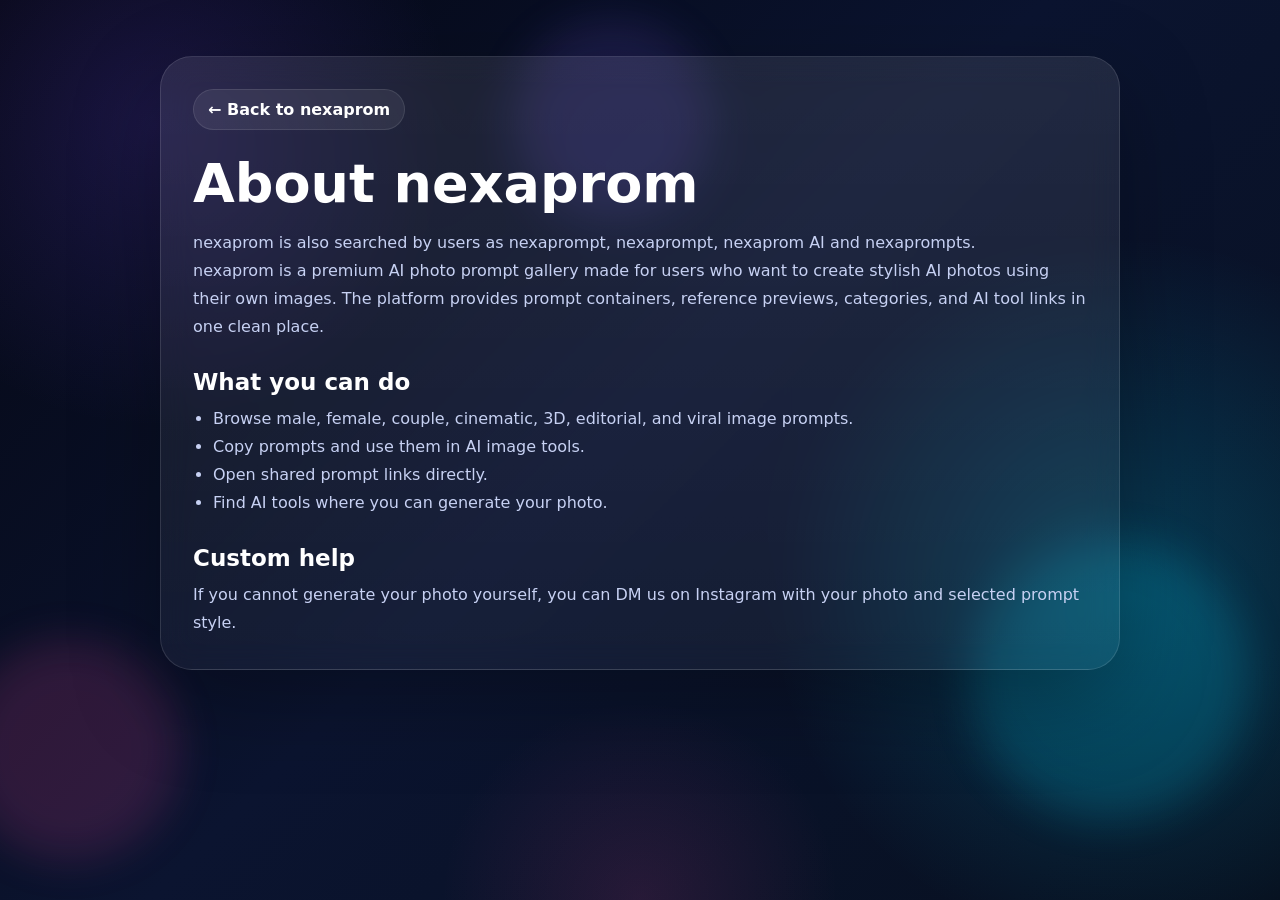
==== commit 0d7ef0ce: "Add files via upload" ====
--- a/about.html
+++ b/about.html
@@ -5,10 +5,13 @@
   <meta name="viewport" content="width=device-width, initial-scale=1.0, viewport-fit=cover" />
   <meta name="robots" content="index, follow">
   <meta name="theme-color" content="#080914">
-  <link rel="icon" type="image/svg+xml" href="favicon.svg">
+  <link rel="icon" type="image/svg+xml" href="/favicon.svg?v=6">
+  <link rel="shortcut icon" href="/favicon.svg?v=6">
+  <link rel="apple-touch-icon" href="/favicon.svg?v=6">
+
   <link rel="stylesheet" href="style.css" />
-  <title>About NexaProm - AI Photo Prompt Gallery</title>
-  <meta name="description" content="Learn about NexaProm, a premium AI photo prompt gallery for viral image styles.">
+  <title>About nexaprom - AI Photo Prompt Gallery</title>
+  <meta name="description" content="Learn about nexaprom, a premium AI photo prompt gallery for viral image styles.">
 </head>
 <body>
   <div class="page-glow glow-a"></div>
@@ -16,10 +19,10 @@
   <div class="page-glow glow-c"></div>
   <main class="info-page">
     <section class="info-shell">
-      <a class="info-back" href="index.html">← Back to NexaProm</a>
-<h1>About NexaProm</h1>
-<p>NexaProm is also searched by users as NexaPrompt, Nexa Prompt, NexaProm AI and Nexa Prompts.</p>
-<p>NexaProm is a premium AI photo prompt gallery made for users who want to create stylish AI photos using their own images. The platform provides prompt containers, reference previews, categories, and AI tool links in one clean place.</p>
+      <a class="info-back" href="index.html">← Back to nexaprom</a>
+<h1>About nexaprom</h1>
+<p>nexaprom is also searched by users as nexaprompt, nexaprompt, nexaprom AI and nexaprompts.</p>
+<p>nexaprom is a premium AI photo prompt gallery made for users who want to create stylish AI photos using their own images. The platform provides prompt containers, reference previews, categories, and AI tool links in one clean place.</p>
 <h2>What you can do</h2>
 <ul>
   <li>Browse male, female, couple, cinematic, 3D, editorial, and viral image prompts.</li>
--- a/style.css
+++ b/style.css
@@ -317,7 +317,7 @@
   font-size:14px;
   font-weight:800;
   letter-spacing:.2px;
-  animation:noticeMove 120s linear infinite;
+  animation:noticeMove 18s linear infinite;
 }
 @keyframes noticeMove{
   0%{transform:translateX(0)}
@@ -1793,3 +1793,572 @@
 .floating-install-app{position:fixed;right:18px;top:calc(50% + 72px);width:52px;height:52px;border-radius:20px;display:grid;place-items:center;z-index:74;border:1px solid rgba(255,255,255,.22);cursor:pointer;color:#fff;background:linear-gradient(135deg,#33d8ff,#865dff,#ff4ca2);box-shadow:0 0 22px rgba(51,216,255,.36),0 14px 38px rgba(0,0,0,.32);overflow:hidden;animation:installFloat 2.6s ease-in-out infinite}.floating-install-app::before{content:"";position:absolute;inset:-45%;background:linear-gradient(90deg,transparent,rgba(255,255,255,.42),transparent);transform:rotate(24deg) translateX(-110%);animation:installShine 3.1s ease-in-out infinite}.install-ring{position:absolute;inset:7px;border-radius:15px;border:1px solid rgba(255,255,255,.36)}.install-icon{position:relative;z-index:2;font-size:22px;font-weight:900}
 @keyframes installFloat{0%,100%{translate:0 0;filter:brightness(1)}50%{translate:0 -6px;filter:brightness(1.16)}}@keyframes installShine{0%{transform:rotate(24deg) translateX(-120%)}45%,100%{transform:rotate(24deg) translateX(120%)}}
 @media(max-width:780px){.category-rail{margin:-8px 0 18px;padding:12px;border-radius:21px}.category-rail-title{align-items:flex-start;flex-direction:column;gap:4px}.category-glow-word{font-size:13px}.category-pill-btn{min-height:38px;padding:0 14px;font-size:12px}.category-admin-grid{grid-template-columns:1fr}.floating-install-app{width:44px;height:44px;right:12px;top:auto;bottom:148px;border-radius:17px}.install-ring{inset:6px;border-radius:13px}.install-icon{font-size:18px}}
+
+
+
+/* Footer + trust pages */
+.site-footer{
+  margin:42px 5% 26px;
+  padding:22px;
+  border-radius:30px;
+  display:flex;
+  align-items:center;
+  justify-content:space-between;
+  gap:18px;
+  background:linear-gradient(180deg,rgba(255,255,255,.08),rgba(255,255,255,.04));
+  border:1px solid rgba(255,255,255,.11);
+  box-shadow:0 22px 70px rgba(0,0,0,.22);
+  backdrop-filter:blur(16px);
+}
+.footer-brand{
+  display:flex;
+  align-items:center;
+  gap:14px;
+}
+.footer-logo{
+  width:48px;
+  height:48px;
+  border-radius:16px;
+  display:grid;
+  place-items:center;
+  font-weight:900;
+  background:linear-gradient(145deg,var(--pink),var(--violet),var(--cyan));
+}
+.footer-brand h3{
+  margin:0;
+  font-size:20px;
+}
+.footer-brand p{
+  margin-top:4px;
+  color:#bfc8ef;
+  font-size:13px;
+}
+.footer-links{
+  display:flex;
+  gap:10px;
+  flex-wrap:wrap;
+  justify-content:flex-end;
+}
+.footer-links a{
+  color:#dce4ff;
+  text-decoration:none;
+  padding:9px 12px;
+  border-radius:999px;
+  background:rgba(255,255,255,.06);
+  border:1px solid rgba(255,255,255,.08);
+  font-size:13px;
+  font-weight:800;
+}
+.footer-links a:hover{
+  background:rgba(51,216,255,.10);
+  border-color:rgba(51,216,255,.24);
+}
+
+.info-page{
+  padding:56px 5%;
+}
+.info-shell{
+  max-width:960px;
+  margin:0 auto;
+  padding:32px;
+  border-radius:32px;
+  background:linear-gradient(180deg,rgba(255,255,255,.09),rgba(255,255,255,.045));
+  border:1px solid rgba(255,255,255,.12);
+  box-shadow:0 30px 90px rgba(0,0,0,.28);
+  backdrop-filter:blur(16px);
+}
+.info-shell h1{
+  font-size:clamp(32px,5vw,54px);
+  margin-bottom:14px;
+}
+.info-shell h2{
+  margin-top:28px;
+  margin-bottom:10px;
+  font-size:23px;
+}
+.info-shell p,.info-shell li{
+  color:#c7d1f3;
+  line-height:1.75;
+}
+.info-shell ul{
+  padding-left:20px;
+}
+.info-back{
+  display:inline-flex;
+  margin-bottom:22px;
+  color:#fff;
+  text-decoration:none;
+  font-weight:900;
+  padding:10px 14px;
+  border-radius:999px;
+  background:rgba(255,255,255,.07);
+  border:1px solid rgba(255,255,255,.10);
+}
+
+/* Mobile polish */
+@media(max-width:780px){
+  .site-footer{
+    margin:28px 14px 20px;
+    padding:18px;
+    border-radius:24px;
+    flex-direction:column;
+    align-items:flex-start;
+  }
+  .footer-links{
+    justify-content:flex-start;
+  }
+  .footer-links a{
+    font-size:12px;
+    padding:8px 10px;
+  }
+  .info-page{
+    padding:32px 14px;
+  }
+  .info-shell{
+    padding:22px;
+    border-radius:24px;
+  }
+  .hero-copy h2{
+    max-width:360px;
+  }
+  .dm-help-card,.seo-keyword-box,.category-rail,.toolbar{
+    box-shadow:0 16px 48px rgba(0,0,0,.20);
+  }
+}
+
+
+
+/* SEO brand alias note */
+.brand-alias-box{
+  margin:-6px 0 18px;
+  padding:12px 16px;
+  border-radius:18px;
+  color:#cfd8ff;
+  font-size:13px;
+  line-height:1.55;
+  background:rgba(255,255,255,.055);
+  border:1px solid rgba(255,255,255,.09);
+}
+.brand-alias-box strong{
+  color:#fff;
+  font-weight:900;
+}
+@media(max-width:780px){
+  .brand-alias-box{
+    font-size:12px;
+    padding:11px 13px;
+    border-radius:16px;
+  }
+}
+
+
+
+/* Lottie loading screen - fixed so it never stays forever */
+.site-loader{
+  position:fixed;
+  inset:0;
+  z-index:9999;
+  display:grid;
+  place-items:center;
+  background:
+    radial-gradient(circle at 22% 18%, rgba(134,93,255,.28), transparent 34%),
+    radial-gradient(circle at 78% 72%, rgba(51,216,255,.20), transparent 32%),
+    #050713;
+  transition:opacity .38s ease, visibility .38s ease, transform .38s ease;
+}
+.site-loader.hide{
+  opacity:0;
+  visibility:hidden;
+  pointer-events:none;
+  transform:scale(1.015);
+}
+.lottie-loader-card{
+  width:min(330px,88vw);
+  min-height:265px;
+  padding:24px 22px;
+  border-radius:34px;
+  text-align:center;
+  display:grid;
+  place-items:center;
+  gap:8px;
+  background:linear-gradient(180deg,rgba(255,255,255,.105),rgba(255,255,255,.045));
+  border:1px solid rgba(255,255,255,.14);
+  box-shadow:0 30px 96px rgba(0,0,0,.42), inset 0 0 30px rgba(255,255,255,.035);
+  backdrop-filter:blur(20px);
+  position:relative;
+  overflow:hidden;
+}
+.lottie-loader-card::before{
+  content:"";
+  position:absolute;
+  inset:-2px;
+  background:linear-gradient(90deg,transparent,rgba(51,216,255,.18),rgba(255,76,162,.16),transparent);
+  transform:translateX(-120%);
+  animation:loaderCardShine 2.8s ease-in-out infinite;
+}
+.lottie-loader-box{
+  width:155px;
+  height:155px;
+  display:grid;
+  place-items:center;
+  position:relative;
+  z-index:1;
+  filter:drop-shadow(0 0 22px rgba(51,216,255,.28));
+}
+.loader-fallback-logo{
+  width:88px;
+  height:88px;
+  display:grid;
+  place-items:center;
+  border-radius:28px;
+  color:#fff;
+  font-size:31px;
+  font-weight:900;
+  background:linear-gradient(145deg,var(--pink),var(--violet),var(--cyan));
+  box-shadow:0 0 36px rgba(134,93,255,.42);
+  animation:loaderFallbackPulse 1.4s ease-in-out infinite;
+}
+.loader-text{
+  position:relative;
+  z-index:1;
+  font-size:18px;
+  font-weight:900;
+  color:#fff;
+  letter-spacing:.2px;
+}
+.loader-subtext{
+  position:relative;
+  z-index:1;
+  color:#bfc8ef;
+  font-size:12px;
+  font-weight:800;
+}
+@keyframes loaderCardShine{
+  0%{transform:translateX(-120%)}
+  45%,100%{transform:translateX(120%)}
+}
+@keyframes loaderFallbackPulse{
+  0%,100%{transform:scale(1) rotate(-4deg)}
+  50%{transform:scale(1.08) rotate(5deg)}
+}
+@media(max-width:780px){
+  .lottie-loader-card{
+    width:min(290px,86vw);
+    min-height:230px;
+    padding:20px;
+    border-radius:28px;
+  }
+  .lottie-loader-box{
+    width:130px;
+    height:130px;
+  }
+  .loader-text{
+    font-size:16px;
+  }
+}
+
+
+
+/* Feature update: favicon support, trending, detail modal, likes, how-to, language */
+.lang-toggle-site{
+  border:1px solid rgba(255,255,255,.16);
+  color:#fff;
+  cursor:pointer;
+  padding:10px 14px;
+  border-radius:16px;
+  font-weight:900;
+  background:linear-gradient(135deg,rgba(51,216,255,.18),rgba(134,93,255,.22));
+  box-shadow:0 10px 30px rgba(0,0,0,.20);
+}
+.lang-swap .hero-copy h2,
+.lang-swap .hero-text,
+.lang-swap .section-title h2{
+  animation:dmTextSwap .35s ease both;
+}
+.trending-strip{
+  margin:-6px 0 18px;
+  padding:14px;
+  border-radius:24px;
+  background:
+    radial-gradient(circle at 4% 50%,rgba(255,76,162,.22),transparent 26%),
+    linear-gradient(180deg,rgba(255,255,255,.08),rgba(255,255,255,.04));
+  border:1px solid rgba(255,255,255,.11);
+  display:flex;
+  align-items:center;
+  gap:14px;
+  overflow:hidden;
+}
+.trending-title{
+  color:#fff;
+  font-weight:1000;
+  white-space:nowrap;
+  text-shadow:0 0 18px rgba(255,76,162,.45);
+}
+.trending-pills{
+  display:flex;
+  gap:10px;
+  overflow:auto;
+  scrollbar-width:none;
+}
+.trending-pills::-webkit-scrollbar{display:none}
+.trending-pills button{
+  flex:0 0 auto;
+  border:1px solid rgba(255,255,255,.12);
+  border-radius:999px;
+  color:#fff;
+  padding:9px 13px;
+  cursor:pointer;
+  font-weight:900;
+  background:linear-gradient(135deg,rgba(255,76,162,.20),rgba(134,93,255,.16));
+}
+.trending-badge{
+  position:absolute;
+  left:14px;
+  bottom:14px;
+  z-index:5;
+  padding:7px 11px;
+  border-radius:999px;
+  color:#fff;
+  font-size:11px;
+  font-weight:1000;
+  background:linear-gradient(135deg,#ff4ca2,#ff8a3d);
+  box-shadow:0 0 20px rgba(255,76,162,.34);
+}
+.image-box{
+  cursor:pointer;
+}
+.prompt-card h3{
+  cursor:pointer;
+}
+.card-extra-actions{
+  display:flex;
+  gap:8px;
+  flex-wrap:wrap;
+  margin-top:10px;
+}
+.mini-action-btn{
+  border:1px solid rgba(255,255,255,.10);
+  color:#dce6ff;
+  cursor:pointer;
+  padding:8px 10px;
+  border-radius:13px;
+  font-size:12px;
+  font-weight:900;
+  background:rgba(255,255,255,.055);
+}
+.mini-action-btn:hover{
+  transform:translateY(-1px);
+  background:rgba(51,216,255,.09);
+}
+.mini-action-btn.liked{
+  color:#fff;
+  background:linear-gradient(135deg,rgba(255,76,162,.34),rgba(134,93,255,.18));
+  border-color:rgba(255,76,162,.35);
+}
+.detail-box,.how-box{
+  position:relative;
+  width:min(980px,92vw);
+  max-height:88vh;
+  overflow:auto;
+  border-radius:32px;
+  padding:22px;
+  background:
+    radial-gradient(circle at 8% 10%,rgba(134,93,255,.24),transparent 32%),
+    linear-gradient(180deg,rgba(20,24,44,.98),rgba(9,12,28,.98));
+  border:1px solid rgba(255,255,255,.14);
+  box-shadow:0 34px 110px rgba(0,0,0,.58);
+}
+.detail-grid{
+  display:grid;
+  grid-template-columns:minmax(240px,390px) 1fr;
+  gap:22px;
+  align-items:start;
+}
+.detail-image-wrap{
+  position:relative;
+  border-radius:24px;
+  overflow:hidden;
+  background:rgba(255,255,255,.04);
+  border:1px solid rgba(255,255,255,.10);
+}
+.detail-image-wrap img{
+  width:100%;
+  display:block;
+  object-fit:contain;
+  max-height:590px;
+}
+.detail-trending{
+  top:14px;
+  bottom:auto;
+}
+.feature-kicker{
+  display:inline-flex;
+  color:#8ff3ff;
+  font-size:12px;
+  font-weight:1000;
+  letter-spacing:.8px;
+  text-transform:uppercase;
+  margin-bottom:10px;
+}
+.detail-content h1{
+  color:#fff;
+  font-size:clamp(28px,4vw,46px);
+  line-height:1.05;
+  margin-bottom:12px;
+}
+.detail-intro{
+  color:#c9d3f2;
+  line-height:1.65;
+  margin-bottom:14px;
+}
+.detail-prompt{
+  max-height:230px;
+  overflow:auto;
+  color:#dfe6ff;
+  font-size:14px;
+  line-height:1.72;
+  padding:16px;
+  border-radius:18px;
+  background:rgba(0,0,0,.20);
+  border:1px solid rgba(255,255,255,.08);
+}
+.detail-actions{
+  display:flex;
+  gap:10px;
+  flex-wrap:wrap;
+  margin:16px 0;
+}
+.how-box{
+  width:min(780px,92vw);
+}
+.how-box h2{
+  color:#fff;
+  font-size:clamp(26px,4vw,40px);
+  margin-bottom:16px;
+}
+.how-steps{
+  display:grid;
+  grid-template-columns:repeat(3,1fr);
+  gap:12px;
+}
+.how-steps div{
+  padding:16px;
+  border-radius:22px;
+  background:rgba(255,255,255,.055);
+  border:1px solid rgba(255,255,255,.09);
+}
+.how-steps strong{
+  display:block;
+  color:#7ff0ff;
+  font-size:28px;
+  font-weight:1000;
+  margin-bottom:8px;
+}
+.how-steps b{
+  color:#fff;
+  display:block;
+  margin-bottom:7px;
+}
+.how-steps p{
+  color:#c5cff0;
+  font-size:13px;
+  line-height:1.6;
+}
+.how-dm-link{
+  display:inline-flex;
+  margin-top:16px;
+  color:#fff;
+  text-decoration:none;
+  font-weight:1000;
+  padding:12px 15px;
+  border-radius:999px;
+  background:linear-gradient(135deg,#ff4ca2,#865dff);
+  box-shadow:0 0 24px rgba(255,76,162,.26);
+}
+.admin-check{
+  display:flex;
+  align-items:center;
+  gap:9px;
+  color:#dbe4ff;
+  font-weight:900;
+  padding:11px 12px;
+  border-radius:14px;
+  background:rgba(255,255,255,.055);
+}
+.admin-check input{
+  accent-color:#865dff;
+}
+@media(max-width:780px){
+  .lang-toggle-site{
+    padding:8px 10px;
+    font-size:11px;
+    border-radius:13px;
+  }
+  .trending-strip{
+    display:grid;
+    gap:10px;
+    border-radius:20px;
+  }
+  .detail-grid{
+    grid-template-columns:1fr;
+  }
+  .detail-box,.how-box{
+    width:94vw;
+    border-radius:24px;
+    padding:16px;
+  }
+  .how-steps{
+    grid-template-columns:1fr;
+  }
+  .detail-prompt{
+    max-height:180px;
+  }
+}
+
+
+
+/* PageSpeed optimization: reserve image space and reduce layout shift */
+.phone-image-stage{
+  aspect-ratio:3 / 4;
+  min-height:320px;
+}
+.hero-preview-image{
+  width:100%;
+  height:100%;
+  object-fit:cover;
+}
+.image-box{
+  aspect-ratio:4 / 5;
+  min-height:280px;
+}
+.image-box img{
+  width:100%;
+  height:100%;
+  object-fit:contain;
+}
+.prompt-card{
+  contain:layout paint;
+}
+.detail-image-wrap{
+  aspect-ratio:3 / 4;
+}
+@media(max-width:780px){
+  .phone-image-stage{
+    min-height:250px;
+  }
+  .image-box{
+    min-height:250px;
+  }
+  .page-glow{
+    filter:blur(58px);
+  }
+}
+/* Reduce motion helps slow mobile audits and accessibility */
+@media (prefers-reduced-motion: reduce){
+  *,*::before,*::after{
+    animation-duration:.01ms !important;
+    animation-iteration-count:1 !important;
+    scroll-behavior:auto !important;
+    transition-duration:.01ms !important;
+  }
+}
